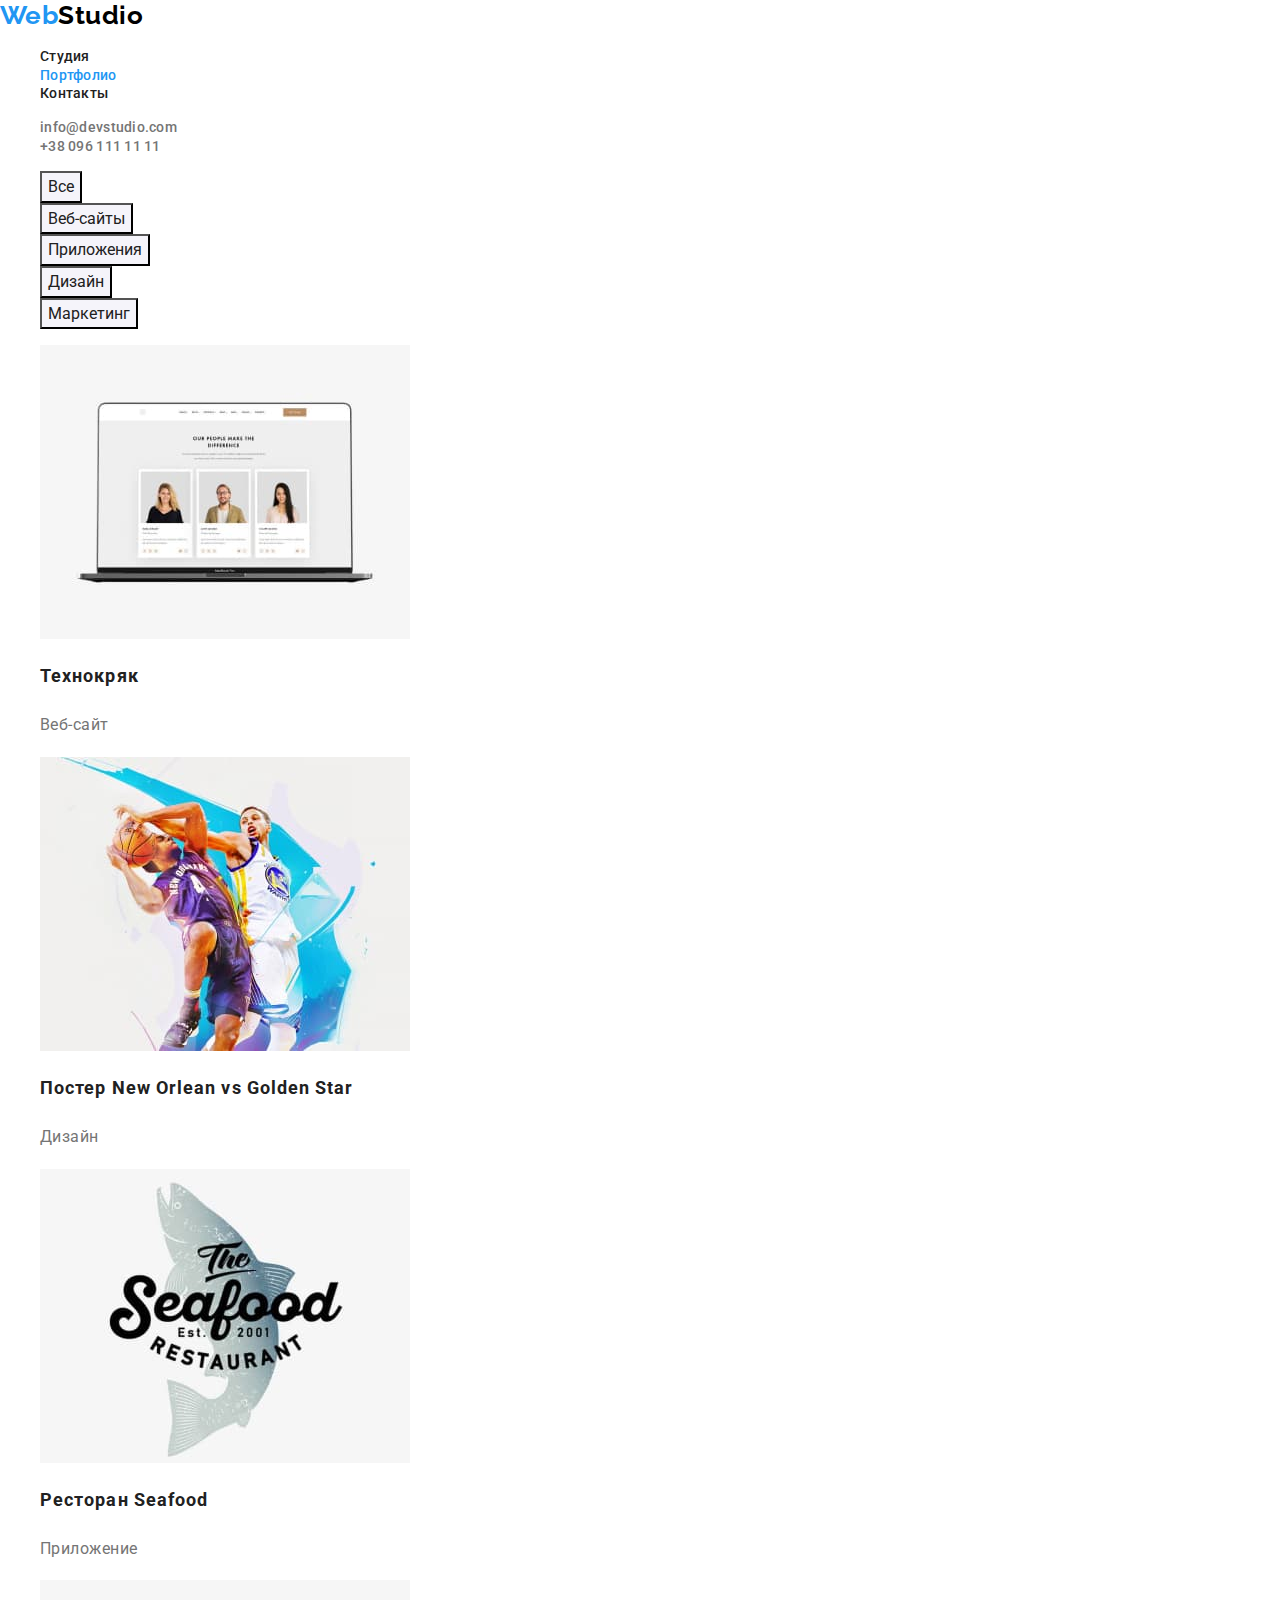
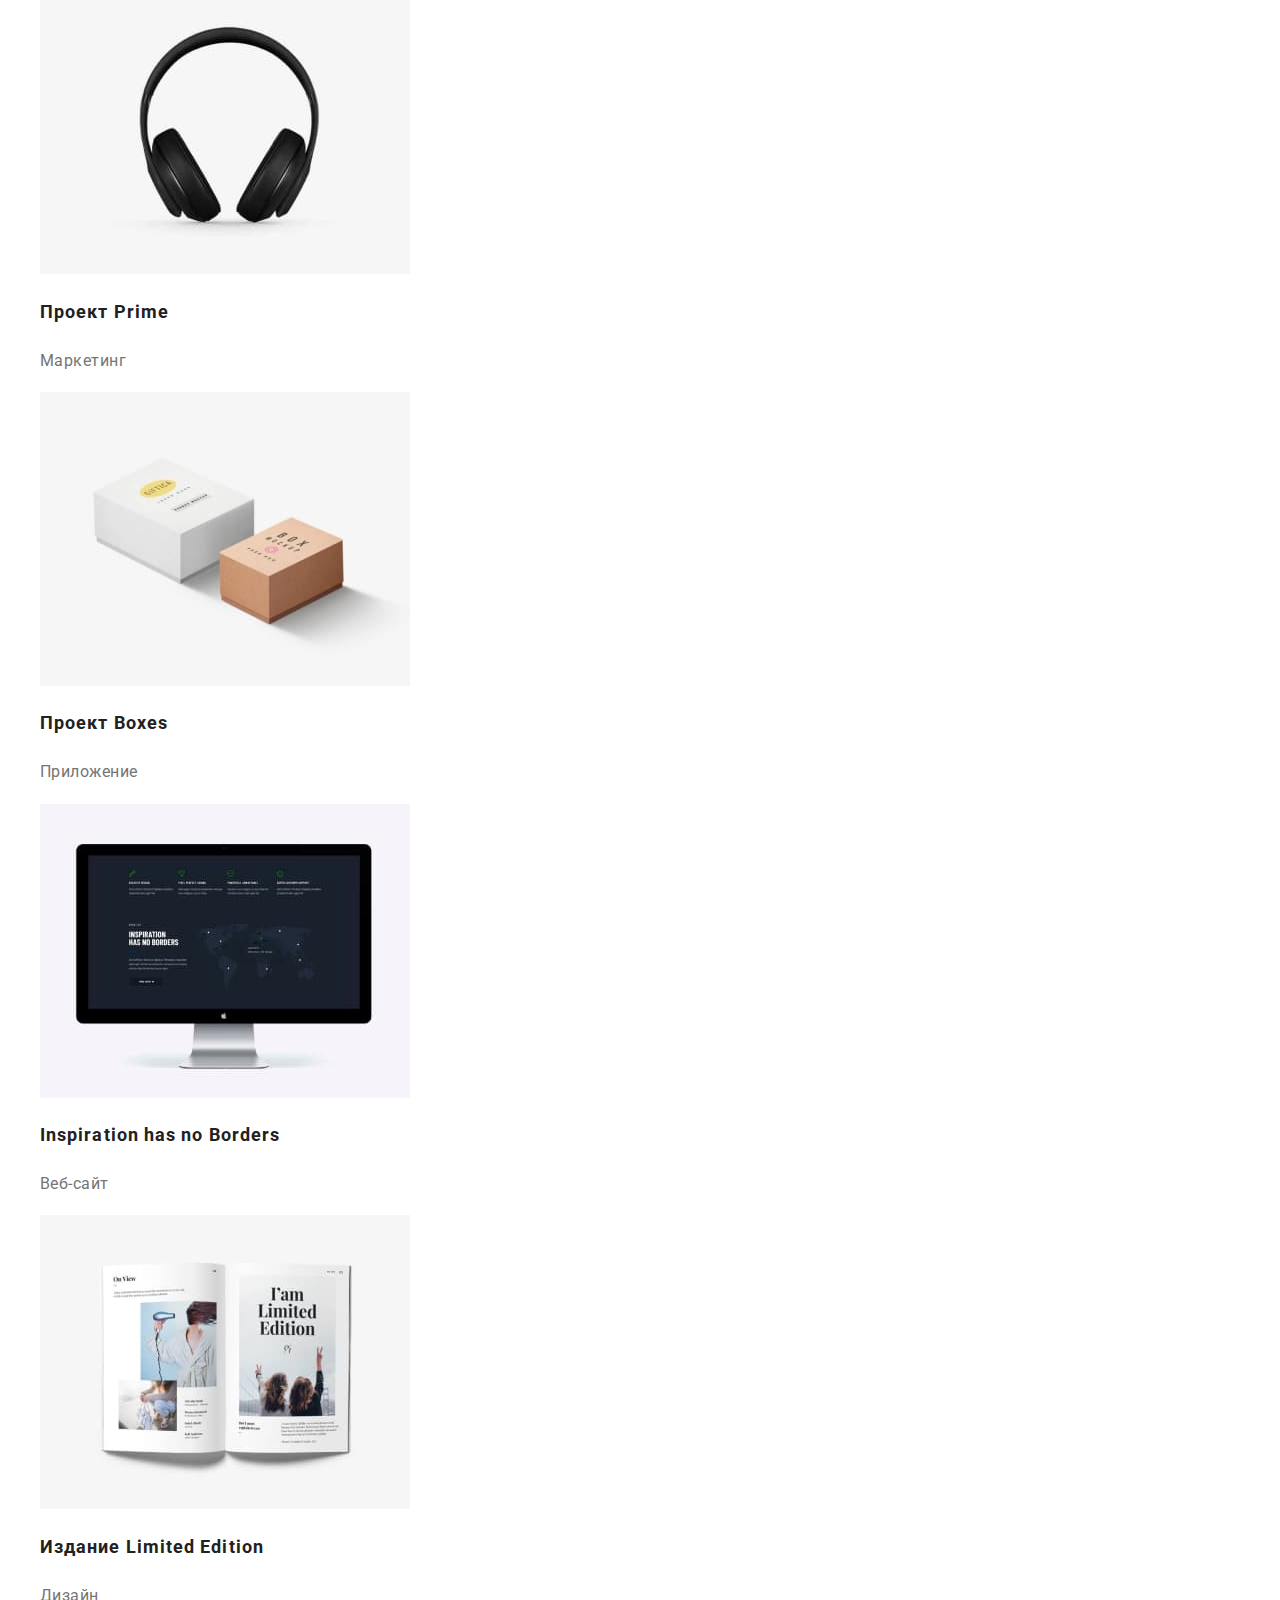
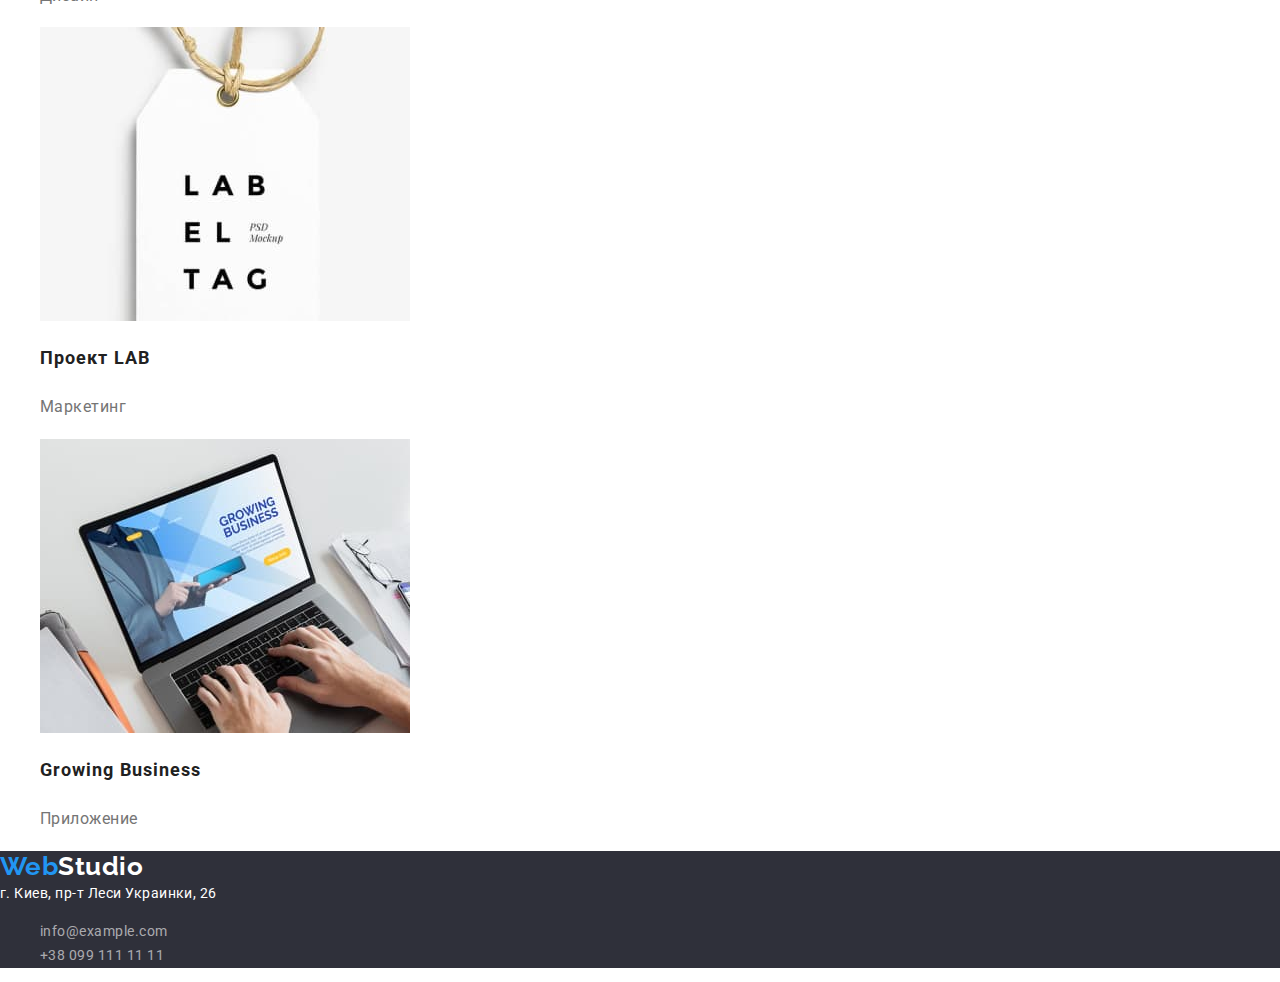
==== portfolio.html @ 84aa88f0 "Задает стили цвета и шрифта" ====
<!DOCTYPE html>
<html lang="ru">
<head>
    <meta charset="UTF-8">
    <meta name="viewport" content="width=device-width, initial-scale=1.0">
    <title>Portfolio</title>
    <link rel="stylesheet" href="./css/modern-normalize.css">
    <link rel="preconnect" href="https://fonts.gstatic.com">
    <link href="https://fonts.googleapis.com/css2?family=Raleway:wght@700&family=Roboto:wght@400;500;700;900&display=swap" rel="stylesheet">
    <link rel="stylesheet" href="./css/style.css">
    <link rel="stylesheet" href="./css/variables.css">
</head>
<body>
    <!-- Шапка страницы -->
    <header>
        <!-- Главная навигация -->
    <nav class="nav">
        <a class="logo" href="#">
            <span class="web-logo">Web</span><span class="studio-logo">Studio</span>
        </a>
        <ul class="site-nav">
            <li><a href="./index.html" class="link">Студия</a></li>
            <li><a href="#" class="link current">Портфолио</a></li>
            <li><a href="#" class="link">Контакты</a></li>
        </ul>
    </nav>
    <ul class="contact-nav">
        <li><a href="mailto:info@devstudio.com" class="contact-link">info@devstudio.com</a></li>
        <li><a href="tel:+380961111111" class="contact-link">+38 096 111 11 11</a></li> 
    </ul>    
    </header>
    <main>
        <section>
        <h1 class="visually-hidden">Портфолио</h1>
        <ul>
            <li>
                <button type="button" class="button-primary">Все</button>
            </li>
            <li>
                <button type="button" class="button-primary">Веб-сайты</button>
            </li>
            <li>
                <button type="button" class="button-primary">Приложения</button>
            </li>
            <li>
                <button type="button" class="button-primary">Дизайн</button>
            </li>
            <li>
                <button type="button" class="button-primary">Маркетинг</button>
            </li>
        </ul>
        <ul>
            <li>
                <img src="./images/technokriak.jpg" alt="Технокряк" width="370">
                <h2 class="portfolio-title">Технокряк</h2>
                <p class="portfolio-type">Веб-сайт</p>
            </li>
            <li>
                <img src="./images/poster.jpg" alt="Постер New Orlean vs Golden Star" width="370">
                <h2 class="portfolio-title">Постер New Orlean vs Golden Star</h2>
                <p class="portfolio-type">Дизайн</p>
            </li>
            <li>
                <img src="./images/restaurant.jpg" alt="Постер New Orlean vs Golden Star" width="370">
                <h2 class="portfolio-title">Ресторан Seafood</h2>
                <p class="portfolio-type">Приложение</p>
            </li>
            <li>
                <img src="./images/prime.jpg" alt="Проект Prime" width="370">
                <h2 class="portfolio-title">Проект Prime</h2>
                <p class="portfolio-type">Маркетинг</p>
            </li>
            <li>
                <img src="./images/boxes.jpg" alt="Проект Boxes" width="370">
                <h2 class="portfolio-title">Проект Boxes</h2>
                <p class="portfolio-type">Приложение</p>
            </li>
            <li>
                <img src="./images/inspiration.jpg" alt="Проект Boxes" width="370">
                <h2 class="portfolio-title">Inspiration has no Borders</h2>
                <p class="portfolio-type">Веб-сайт</p>
            </li>
            <li>
                <img src="./images/limited-edition.jpg" alt="Издание Limited Edition" width="370">
                <h2 class="portfolio-title">Издание Limited Edition</h2>
                <p class="portfolio-type">Дизайн</p>
            </li>
            <li>
                <img src="./images/lab.jpg" alt="Проект LAB" width="370">
                <h2 class="portfolio-title">Проект LAB</h2>
                <p class="portfolio-type">Маркетинг</p>
            </li>
            <li>
                <img src="./images/growing-business.jpg" alt="Growing Business" width="370">
                <h2 class="portfolio-title">Growing Business</h2>
                <p class="portfolio-type">Приложение</p>
            </li>
        </ul>
    </section>
    </main>
    <footer>
        <a class="logo" href="#">
            <span class="web-logo">Web</span><span class="white-logo">Studio</span>
        </a>
        <address>
            <a href="#" class="address">г. Киев, пр-т Леси Украинки, 26</a>
            <ul>        
                <li>
                    <a href="mailto:info@example.com" class="contact-address">info@example.com</a>
                </li>
                <li>
                    <a href="tel:+380991111111" class="contact-address">+38 099 111 11 11</a>
                </li>
            </ul>
        </address>
    </footer>
</body>

</html>
---- css/style.css ----
.visually-hidden {
    position: absolute;
    width: 1px;
    height: 1px;
    margin: -1px;
    border: 0;
    padding: 0;
    
    white-space: nowrap;
    clip-path: inset(100%);
    clip: rect(0 0 0 0);
    overflow: hidden;
  }

  body {
      background-color: var(--back-white);
      color: var(--grey-text);
      font-family: "Roboto", sans-serif;
      letter-spacing: 0.03em;
  }
 
/* Лого */

  .logo {
      font-family: "Raleway", sans-serif;
      font-weight: 700;
      font-size: 26px;
      line-height: 1.2;
  }

  .web-logo {
      color: var(--blue-text);
  }

  .studio-logo {
      color: var(--black-logo)
  }

  /* Навигация */

  .site-nav .link {
      color: var(--black-text);
      font-weight: 500;
      font-size: 14px;
      line-height: 1.1;
      letter-spacing: 0.02em;
  }

  .site-nav .link:hover,
  .site-nav .link:focus {
      color: var(--blue-text);
  }

  .site-nav .link.current {
      color: var(--blue-text);
  }

  .contact-link {
      color: var(--grey-text);
      font-weight: 500;
      font-size: 14px;
      line-height: 1.1;
      letter-spacing: 0.02em;
  }

  .contact-nav .contact-link:hover,
  .contact-nav .contact-link:focus {
      color: var(--blue-text);
  }

  /* Герой */

  .button {
      color: var(--white-text);
      background-color: var(--blue-text);
      font-family: inherit;
      font-weight: 700;
      font-size: 16px;
      line-height: 1.9;
      letter-spacing: 0.06em;
  }

  .hero {
      background-color: var(--back-grey);
      color: var(--white-text);
      text-align: center;
  }

  .hero-title {
    font-weight: 900;
    font-size: 44px;
    line-height: 1.4;
    letter-spacing: 0.06em;
    text-transform: uppercase;
  }

  /* Особенности */

  .features-title {
      color: var(--black-text);
      font-weight: 700;
      font-size: 14px;
      line-height: 1.1;
      text-transform: uppercase;
  }

  .features-text {
      font-size: 14px;
      line-height: 1.7;
  }

  /* Секции */

  .section-title {
      color: var(--black-text);
      font-weight: 700;
      font-size: 36px;
      line-height: 1.2;
      text-align: center;
  }

  .section-team {
      background-color: var(--back-light-grey);
  }

  .team-member {
      color: var(--black-text);
      font-weight: 500;
      font-size: 16px;
      line-height: 1.2;
  }

  .position {
      font-size: 16px;
      line-height: 1.2;
  }

  /* Портфолио */

  .button-primary {
      color: var(--black-text);
      background-color: var(--back-light-grey);
      font-family: inherit;
      font-size: 16px;
      line-height: 1.6;
  }

  .button-primary:hover,
  .button-primary:focus {
      color: var(--white-text);
      background-color: var(--blue-text);
  }

  .portfolio-title {
      color: var(--black-text);
      font-weight: 700;
      font-size: 18px;
      line-height: 2;
      letter-spacing: 0.06em;
  }

  .portfolio-type {
      font-size: 16px;
      line-height: 1.9;
  }

  /* Футер */

  footer {
      background-color: var(--back-grey);
      font-size: 14px;
      line-height: 1.7;
  }

  .white-logo {
    color: var(--white-text);
  }

  .address {
      color: var(--white-text);
  }

  .contact-address {
      color: var(--white-text-op60);
  }

  .address:hover,
  .address:focus {
      color: var(--blue-text);
  }

  .contact-address:hover,
  .contact-address:focus {
      color: var(--blue-text);
  }
---- css/variables.css ----
:root {
--black-text: #212121;
--blue-text: #2196F3;
--black-logo: #000000;
--white-text: #FFFFFF;
--grey-text: #757575;
--white-text-op60: rgba(255, 255, 255, 0.6);
--back-grey: #2F303A;
--back-light-grey: #F5F4FA;
--back-white: #FFFFFF;
}
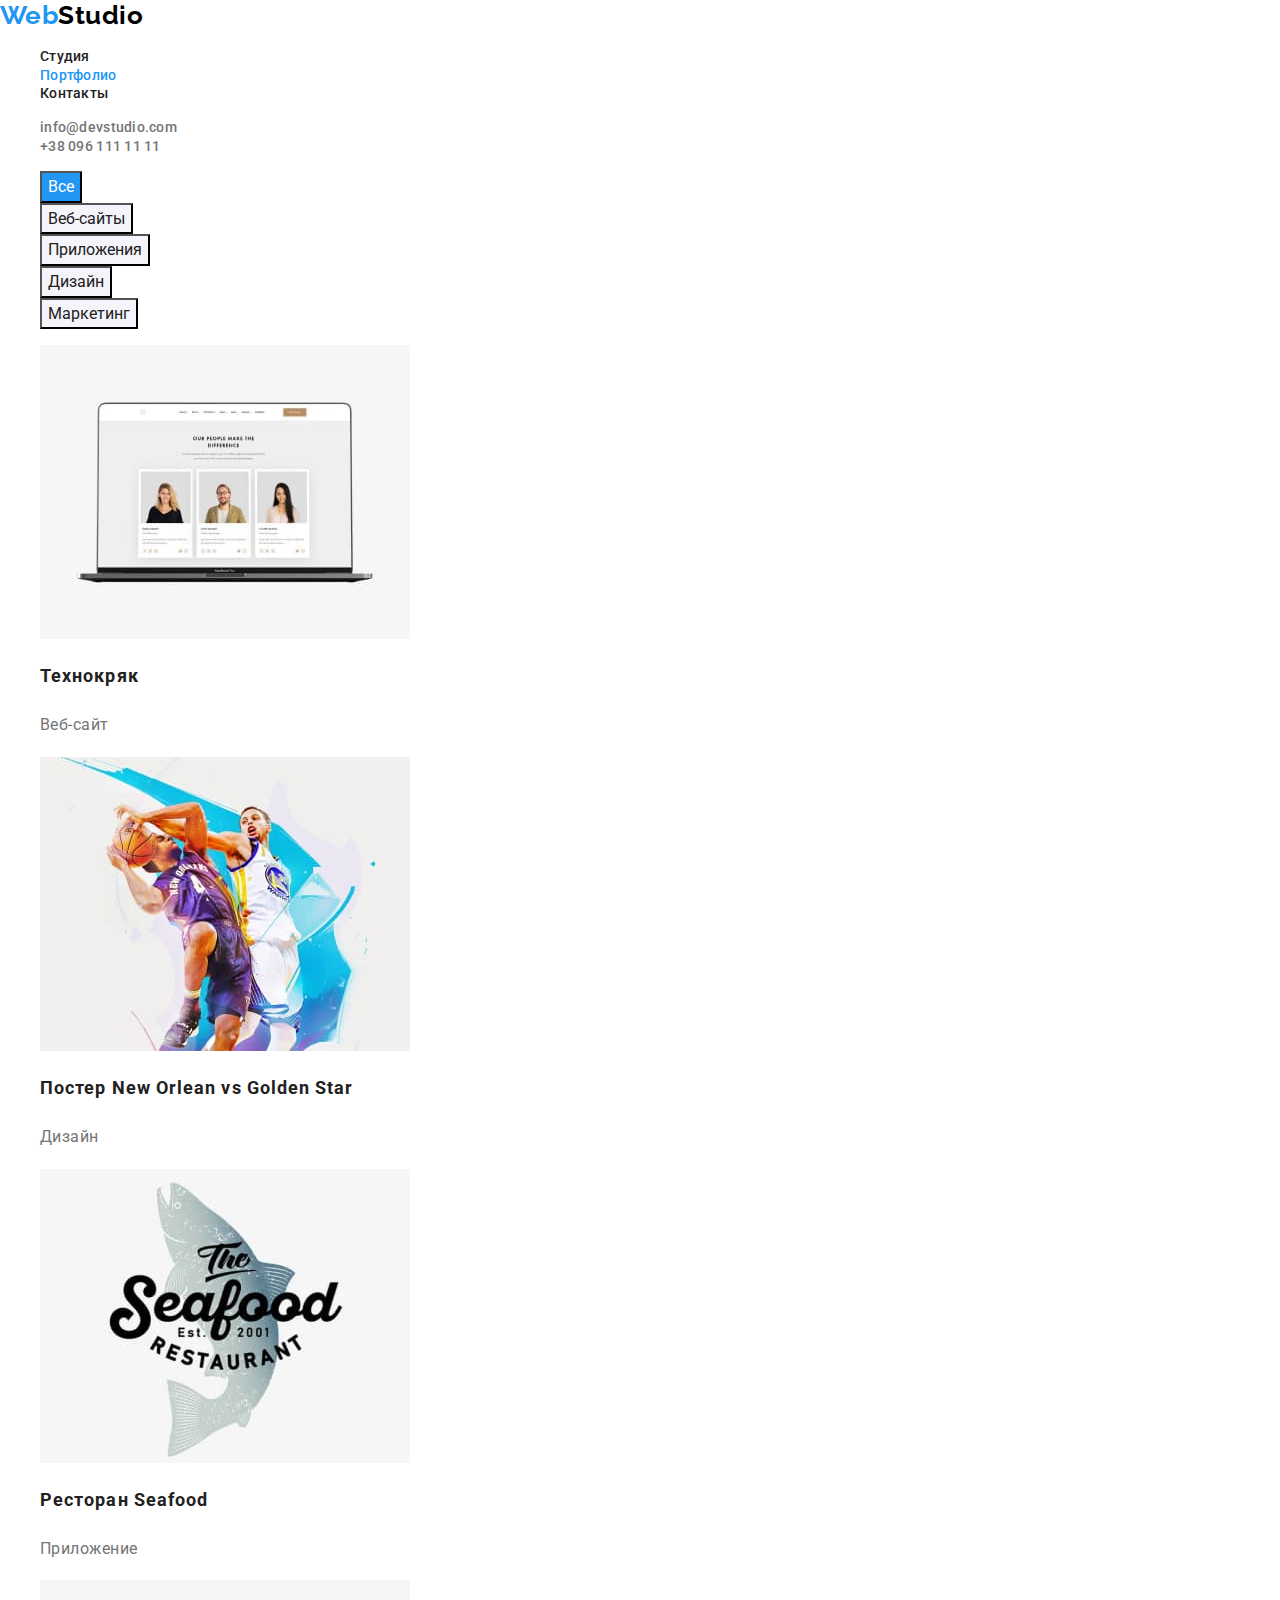
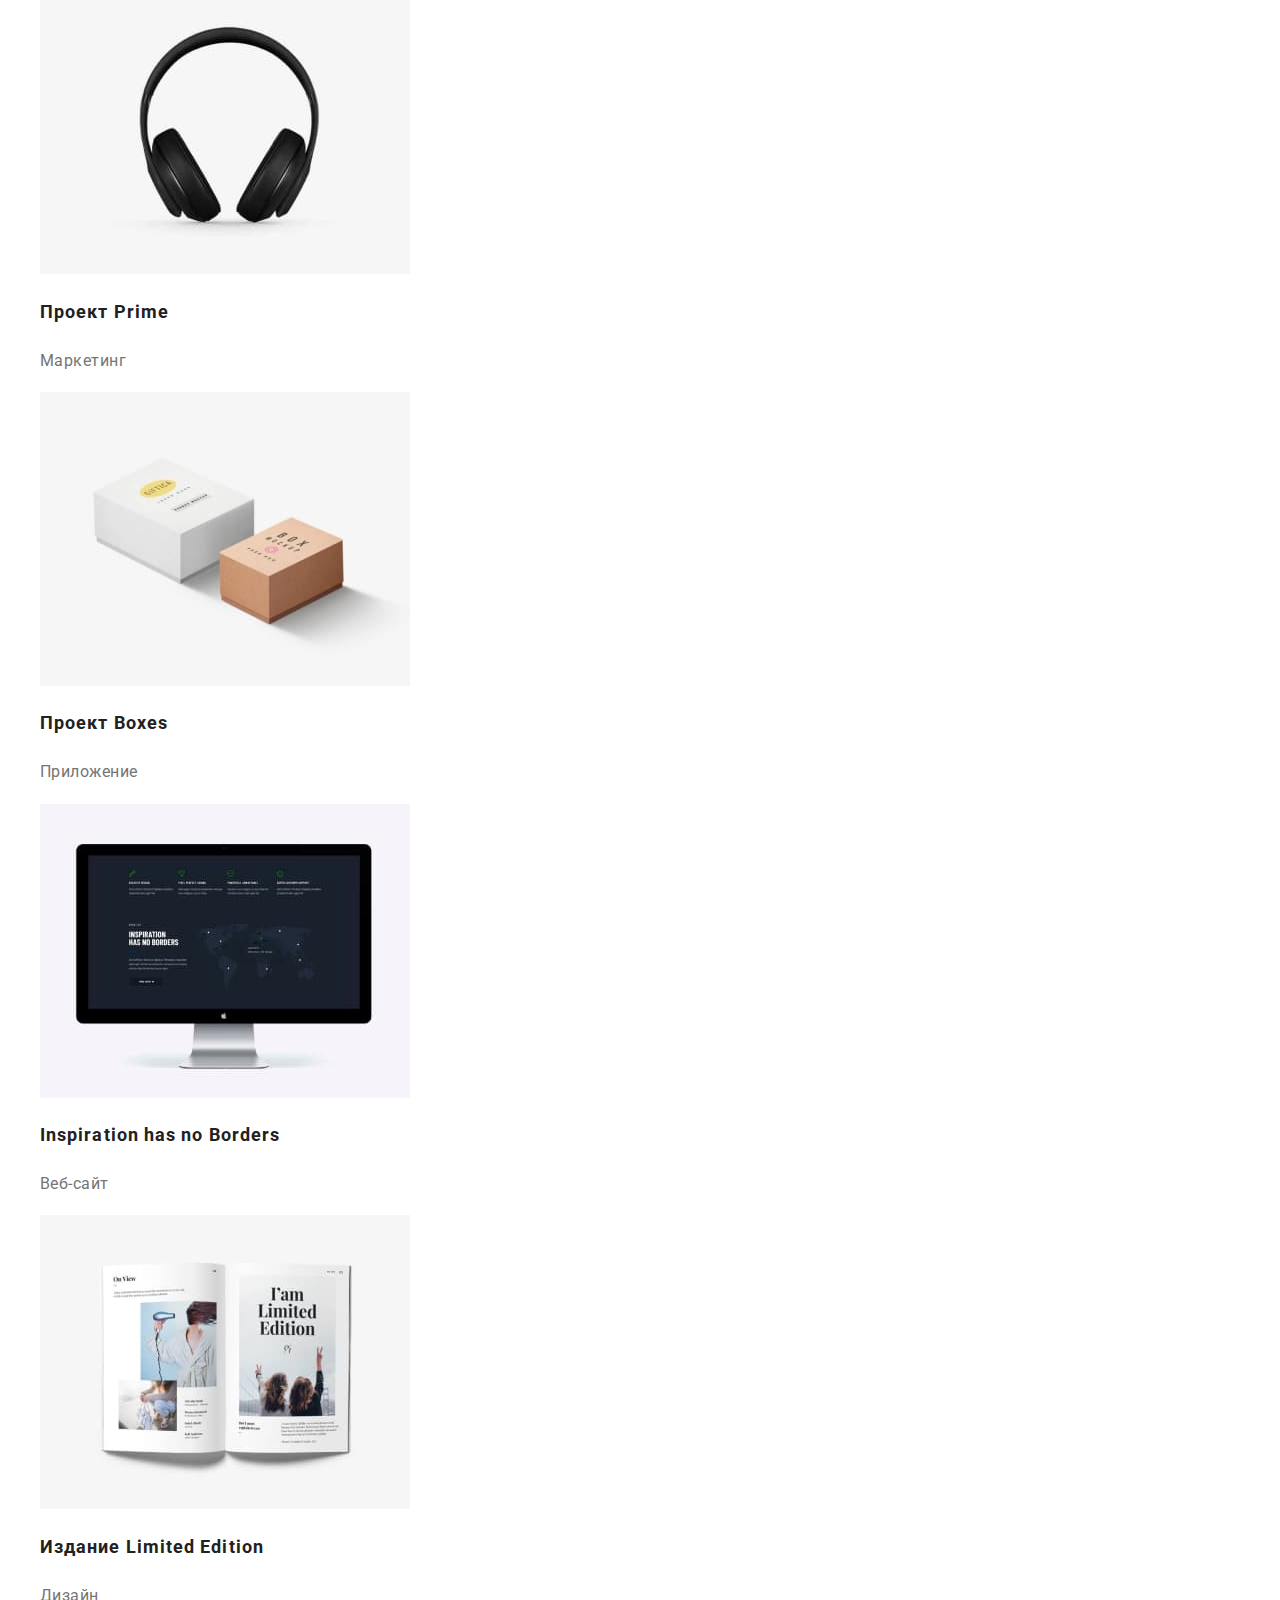
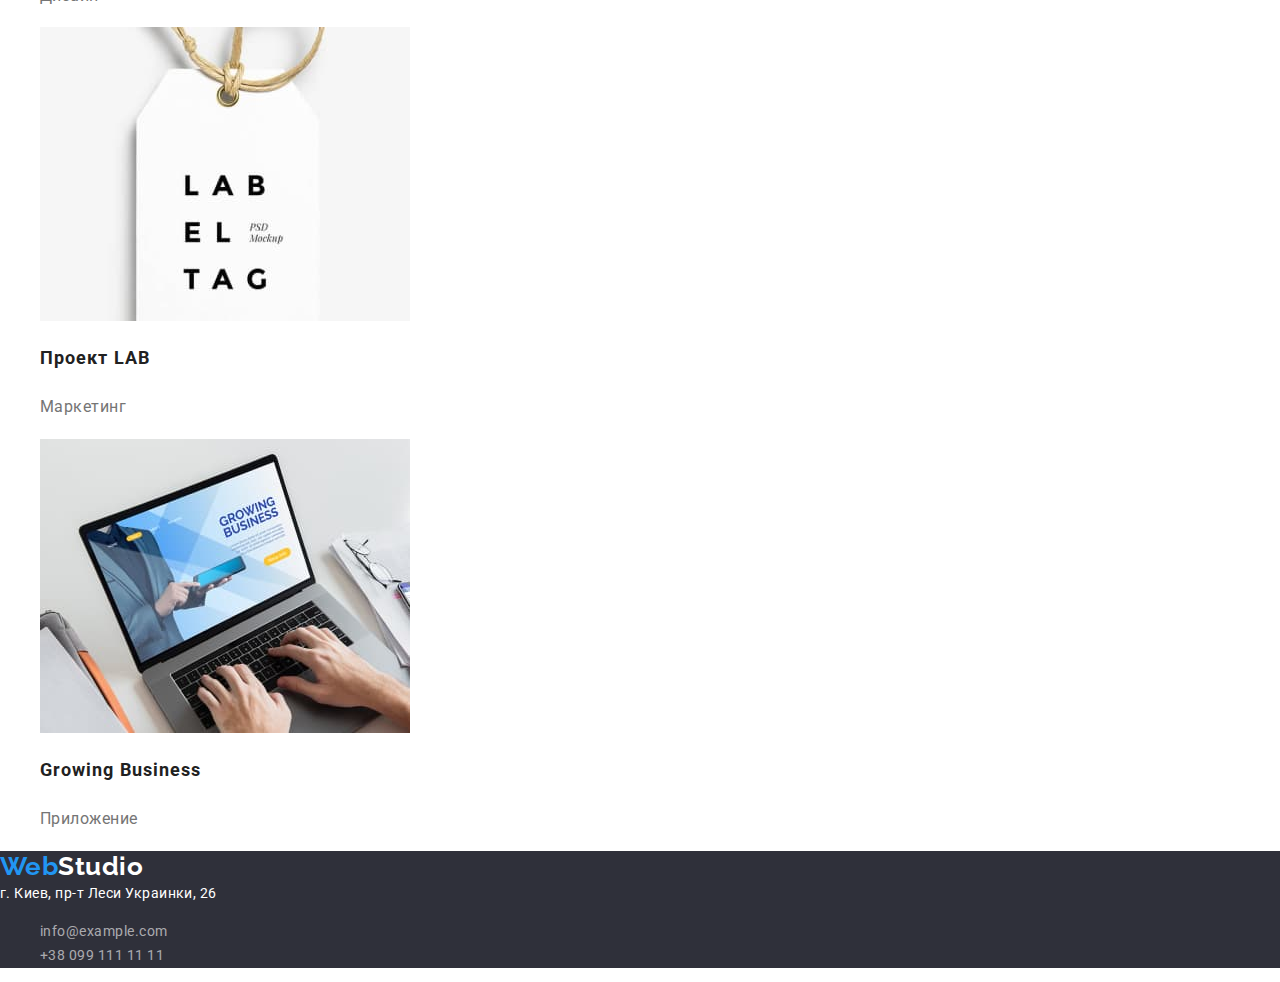
==== commit 5b08e086: "Выделяет кнопку "Все"" ====
--- a/portfolio.html
+++ b/portfolio.html
@@ -34,7 +34,7 @@
         <h1 class="visually-hidden">Портфолио</h1>
         <ul>
             <li>
-                <button type="button" class="button-primary">Все</button>
+                <button type="button" class="button-primary current">Все</button>
             </li>
             <li>
                 <button type="button" class="button-primary">Веб-сайты</button>
--- a/css/style.css
+++ b/css/style.css
@@ -151,6 +151,11 @@
       background-color: var(--blue-text);
   }
 
+  .button-primary.current {
+    color: var(--white-text);
+    background-color: var(--blue-text);
+  }
+
   .portfolio-title {
       color: var(--black-text);
       font-weight: 700;
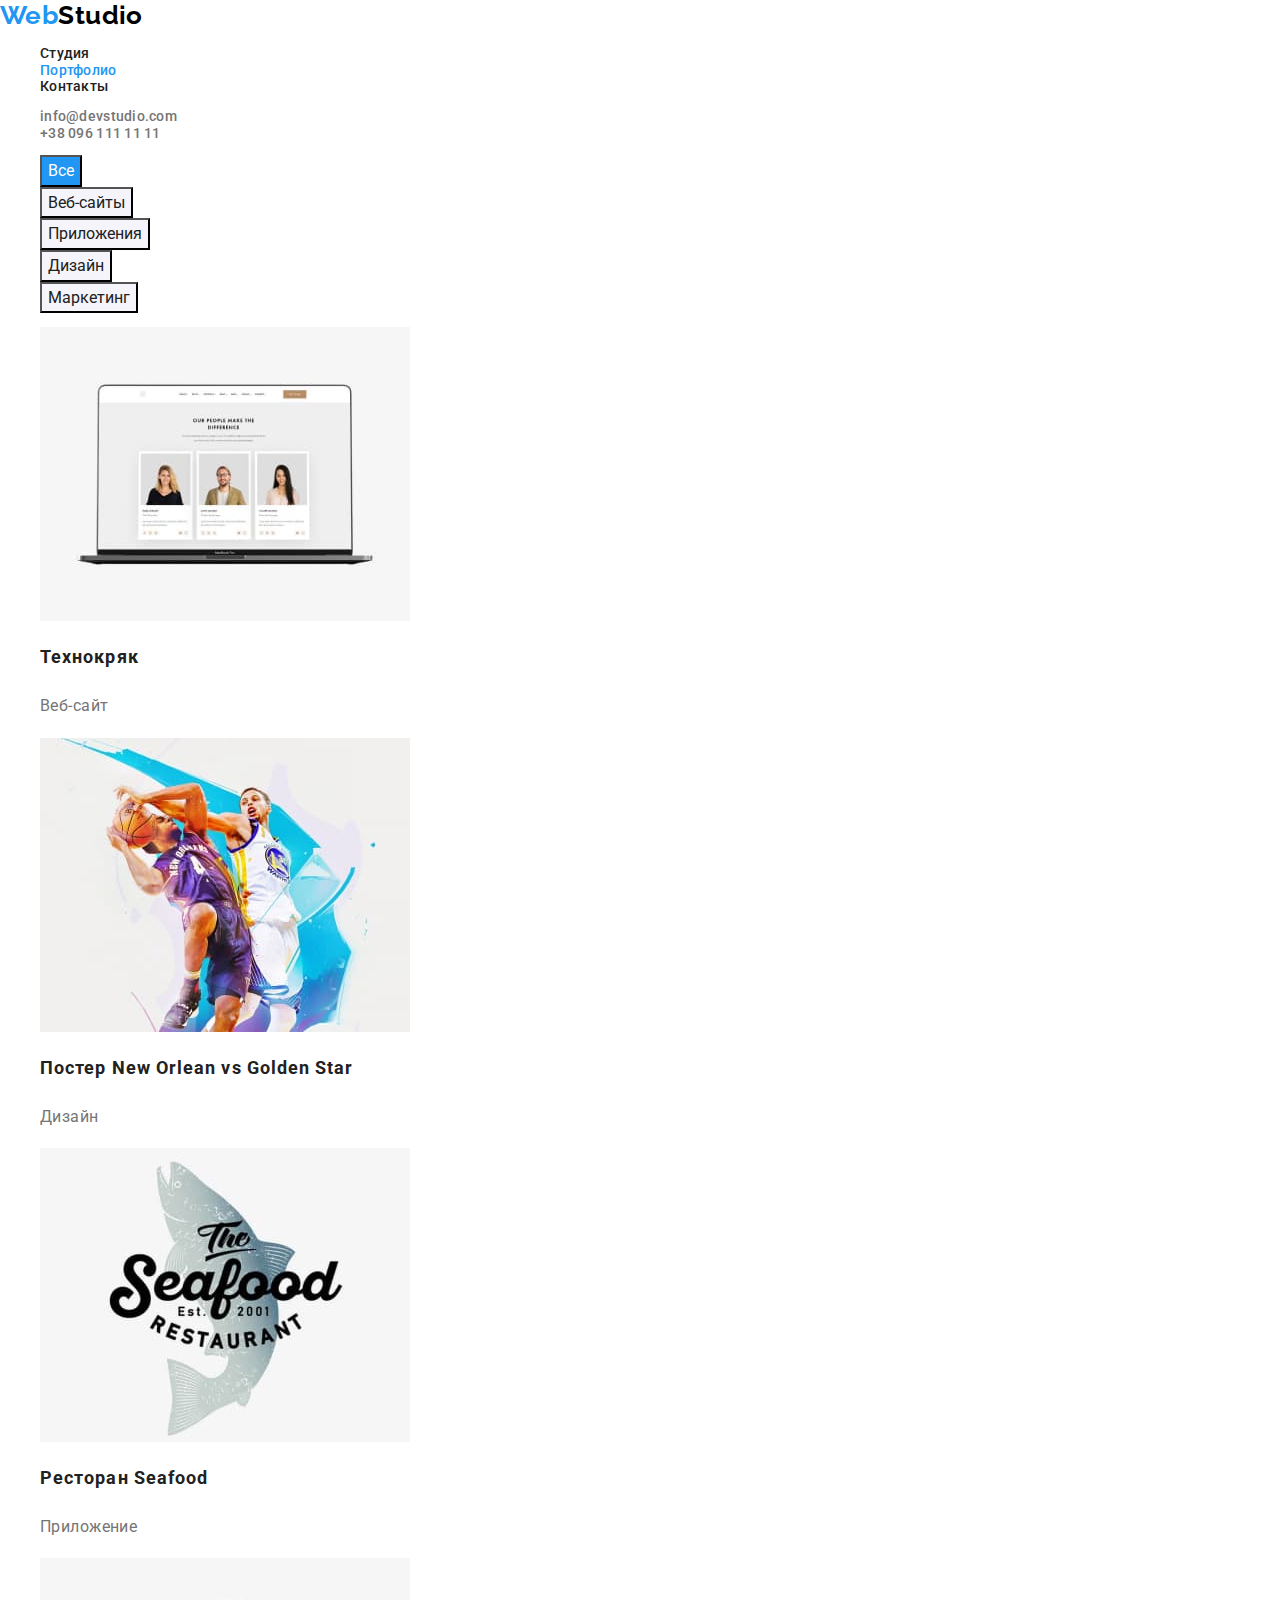
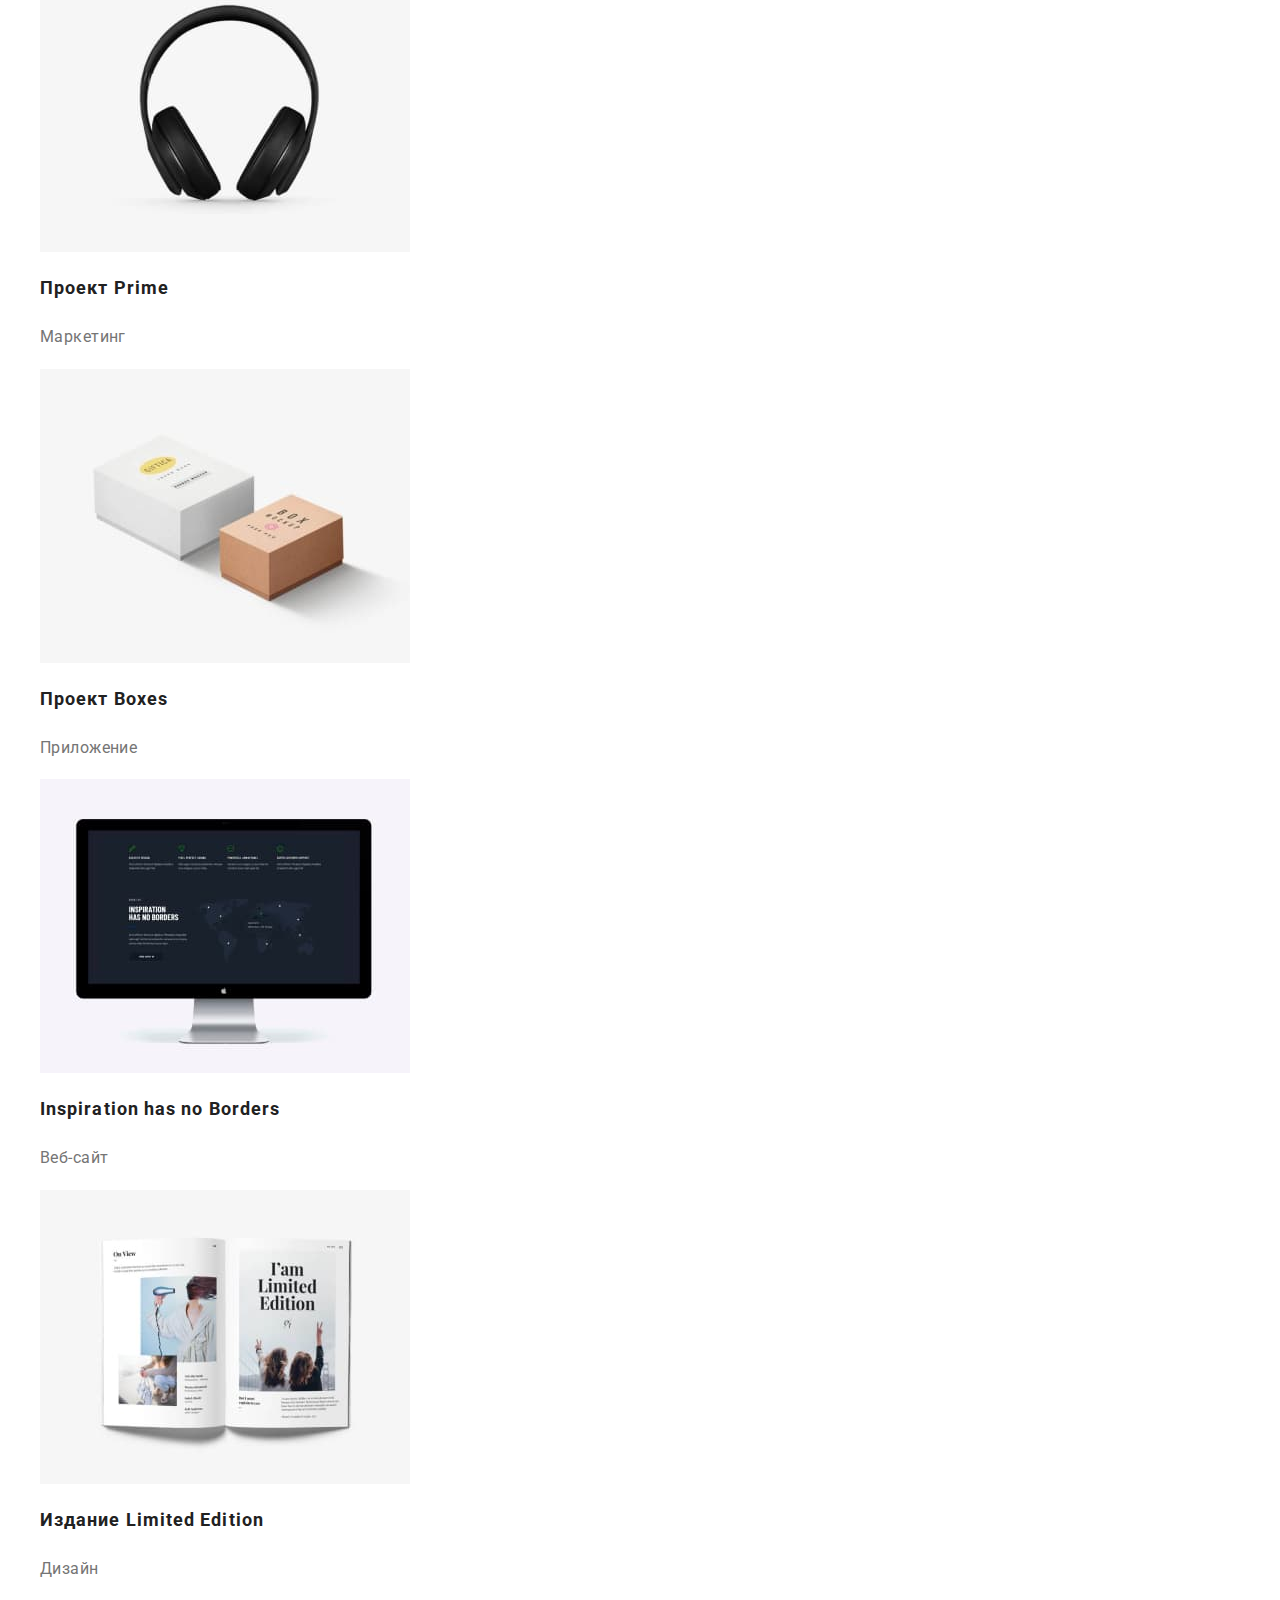
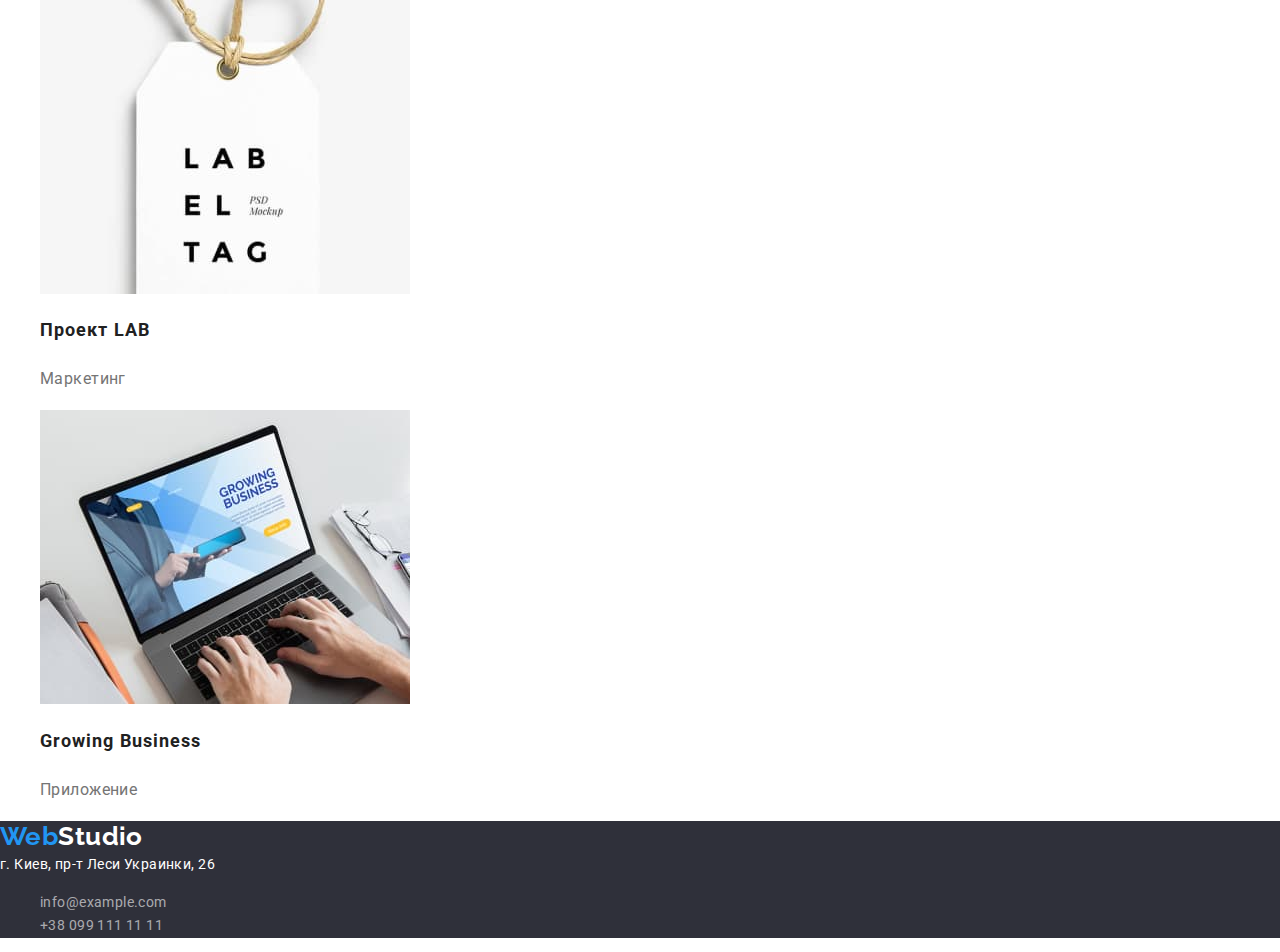
==== commit 20042c59: "Вносит правки" ====
--- a/portfolio.html
+++ b/portfolio.html
@@ -16,7 +16,7 @@
         <!-- Главная навигация -->
     <nav class="nav">
         <a class="logo" href="#">
-            <span class="web-logo">Web</span><span class="studio-logo">Studio</span>
+            Web<span class="studio-logo">Studio</span>
         </a>
         <ul class="site-nav">
             <li><a href="./index.html" class="link">Студия</a></li>
@@ -100,7 +100,7 @@
     </main>
     <footer>
         <a class="logo" href="#">
-            <span class="web-logo">Web</span><span class="white-logo">Studio</span>
+            Web<span class="white-logo">Studio</span>
         </a>
         <address>
             <a href="#" class="address">г. Киев, пр-т Леси Украинки, 26</a>
--- a/css/style.css
+++ b/css/style.css
@@ -14,9 +14,11 @@
 
   body {
       background-color: var(--back-white);
-      color: var(--grey-text);
+      color: var(--main-text);
       font-family: "Roboto", sans-serif;
       letter-spacing: 0.03em;
+      font-weight: 400;
+      font-size: 14px;
   }
  
 /* Лого */
@@ -26,20 +28,17 @@
       font-weight: 700;
       font-size: 26px;
       line-height: 1.2;
-  }
-
-  .web-logo {
-      color: var(--blue-text);
+      color: var(--colorful-text);
   }
 
   .studio-logo {
-      color: var(--black-logo)
+      color: var(--dark-logo);
   }
 
   /* Навигация */
 
   .site-nav .link {
-      color: var(--black-text);
+      color: var(--dark-text);
       font-weight: 500;
       font-size: 14px;
       line-height: 1.1;
@@ -48,15 +47,15 @@
 
   .site-nav .link:hover,
   .site-nav .link:focus {
-      color: var(--blue-text);
+      color: var(--colorful-text);
   }
 
   .site-nav .link.current {
-      color: var(--blue-text);
+      color: var(--colorful-text);
   }
 
   .contact-link {
-      color: var(--grey-text);
+      color: var(--main-text);
       font-weight: 500;
       font-size: 14px;
       line-height: 1.1;
@@ -65,24 +64,26 @@
 
   .contact-nav .contact-link:hover,
   .contact-nav .contact-link:focus {
-      color: var(--blue-text);
+      color: var(--colorful-text);
   }
 
   /* Герой */
 
   .button {
-      color: var(--white-text);
-      background-color: var(--blue-text);
+      color: var(--light-text);
+      background-color: var(--colorful-text);
       font-family: inherit;
       font-weight: 700;
       font-size: 16px;
       line-height: 1.9;
       letter-spacing: 0.06em;
+
+      cursor: pointer;
   }
 
   .hero {
-      background-color: var(--back-grey);
-      color: var(--white-text);
+      background-color: var(--back-dark);
+      color: var(--light-text);
       text-align: center;
   }
 
@@ -97,7 +98,7 @@
   /* Особенности */
 
   .features-title {
-      color: var(--black-text);
+      color: var(--dark-text);
       font-weight: 700;
       font-size: 14px;
       line-height: 1.1;
@@ -112,7 +113,7 @@
   /* Секции */
 
   .section-title {
-      color: var(--black-text);
+      color: var(--dark-text);
       font-weight: 700;
       font-size: 36px;
       line-height: 1.2;
@@ -120,11 +121,11 @@
   }
 
   .section-team {
-      background-color: var(--back-light-grey);
+      background-color: var(--back-light);
   }
 
   .team-member {
-      color: var(--black-text);
+      color: var(--dark-text);
       font-weight: 500;
       font-size: 16px;
       line-height: 1.2;
@@ -138,26 +139,28 @@
   /* Портфолио */
 
   .button-primary {
-      color: var(--black-text);
-      background-color: var(--back-light-grey);
+      color: var(--dark-text);
+      background-color: var(--back-light);
       font-family: inherit;
       font-size: 16px;
       line-height: 1.6;
+
+      cursor: pointer;
   }
 
   .button-primary:hover,
   .button-primary:focus {
-      color: var(--white-text);
-      background-color: var(--blue-text);
+      color: var(--light-text);
+      background-color: var(--colorful-text);
   }
 
   .button-primary.current {
-    color: var(--white-text);
-    background-color: var(--blue-text);
+    color: var(--light-text);
+    background-color: var(--colorful-text);
   }
 
   .portfolio-title {
-      color: var(--black-text);
+      color: var(--dark-text);
       font-weight: 700;
       font-size: 18px;
       line-height: 2;
@@ -172,29 +175,29 @@
   /* Футер */
 
   footer {
-      background-color: var(--back-grey);
+      background-color: var(--back-dark);
       font-size: 14px;
       line-height: 1.7;
   }
 
   .white-logo {
-    color: var(--white-text);
+    color: var(--light-text);
   }
 
   .address {
-      color: var(--white-text);
+      color: var(--light-text);
   }
 
   .contact-address {
-      color: var(--white-text-op60);
+      color: var(--light-text-op60);
   }
 
   .address:hover,
   .address:focus {
-      color: var(--blue-text);
+      color: var(--colorful-text);
   }
 
   .contact-address:hover,
   .contact-address:focus {
-      color: var(--blue-text);
+      color: var(--colorful-text);
   }--- a/css/variables.css
+++ b/css/variables.css
@@ -1,11 +1,11 @@
 :root {
---black-text: #212121;
---blue-text: #2196F3;
---black-logo: #000000;
---white-text: #FFFFFF;
---grey-text: #757575;
---white-text-op60: rgba(255, 255, 255, 0.6);
---back-grey: #2F303A;
---back-light-grey: #F5F4FA;
+--dark-text: #212121;
+--colorful-text: #2196F3;
+--dark-logo: #000000;
+--light-text: #FFFFFF;
+--main-text: #757575;
+--light-text-op60: rgba(255, 255, 255, 0.6);
+--back-dark: #2F303A;
+--back-light: #F5F4FA;
 --back-white: #FFFFFF;
 }